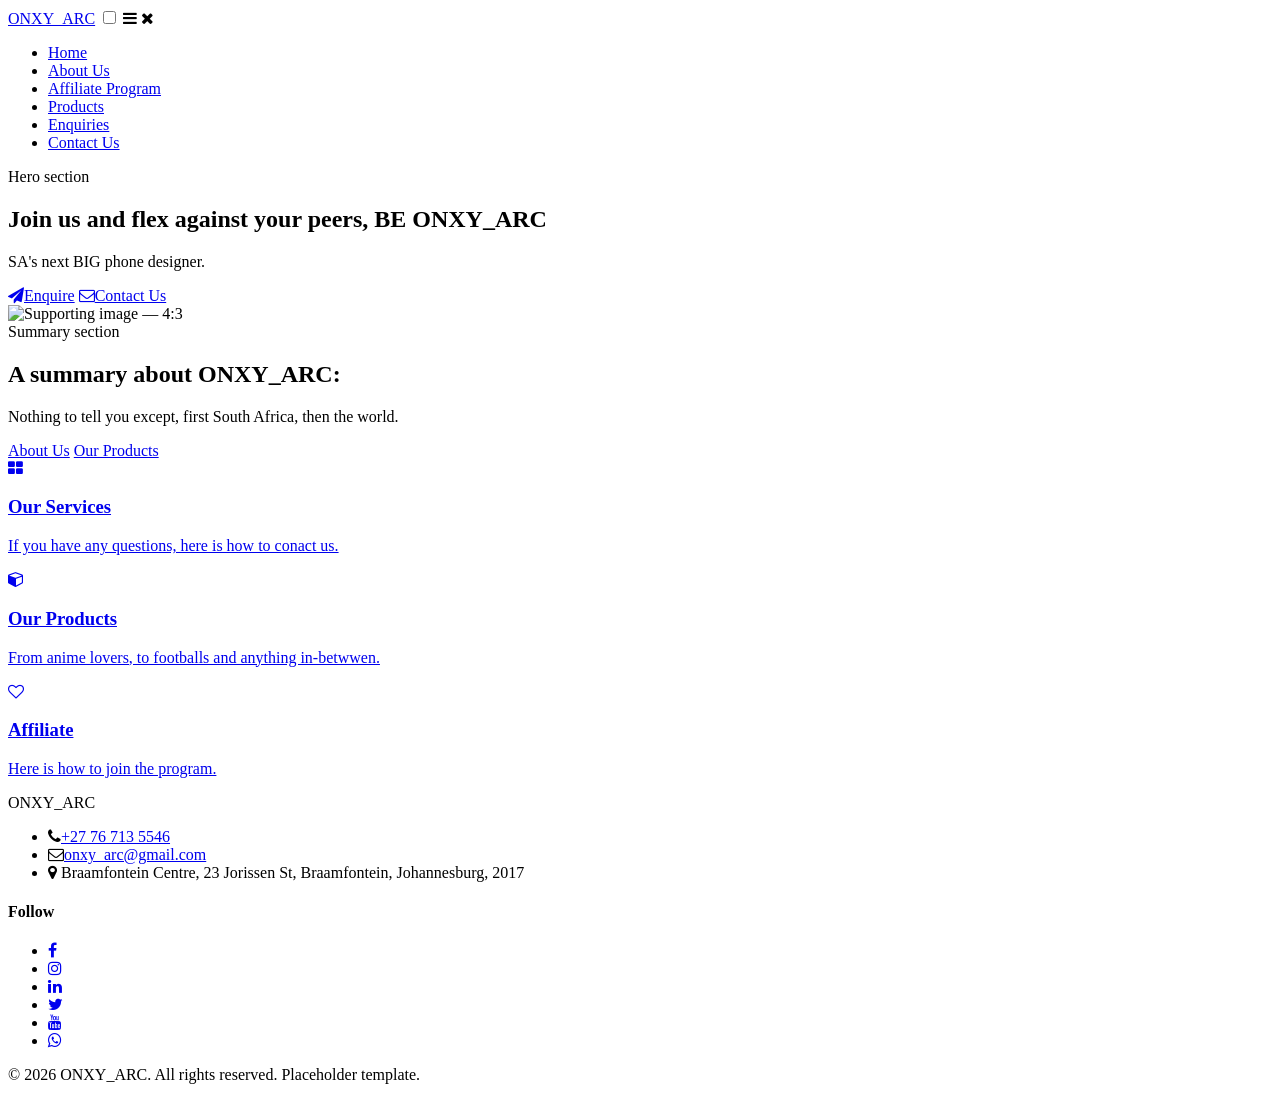
==== index.html @ 834c2d52 "Add initial index.html for ONXY_ARC homepage This is the initial commit of the index.html file, whic" ====
<!DOCTYPE html>
<html lang="en">

<head>
    <meta charset="UTF-8">
    <meta name="viewport" content="width=device-width, initial-scale=1.0">
    <title>Home | ONXY_ARC</title>
    <link rel="stylesheet" href="https://cdnjs.cloudflare.com/ajax/libs/font-awesome/4.7.0/css/font-awesome.min.css">
    <link rel="stylesheet" href="css/style.css">
</head>

<body>

    <header class="site-header">
        <div class="container header-inner">
            <a href="index.html" class="logo">ONXY_ARC</a>
            <input type="checkbox" id="nav-toggle" class="nav-toggle-input">
            <label for="nav-toggle" class="nav-toggle" aria-label="Toggle menu">
                <i class="fa fa-bars icon-open" aria-hidden="true"></i>
                <i class="fa fa-times icon-close" aria-hidden="true"></i>
            </label>
            <nav class="main-nav" aria-label="Main navigation">
                <ul>
                    <li><a href="index.html" aria-current="page">Home</a></li>
                    <li><a href="about.html">About Us</a></li>
                    <li><a href="affiliate.html">Affiliate Program</a></li>
                    <li><a href="products.html">Products</a></li>
                    <li><a href="enquiry.html">Enquiries</a></li>
                    <li><a href="contact.html">Contact Us</a></li>
                </ul>
            </nav>
        </div>
    </header>

    <main>
        <div class="container">
            <section class="hero-banner">
                
                    <div class="hero-content">
                        <span class="eyebrow">Hero section</span>
                        <h1>Join us and flex against your peers,
                BE ONXY_ARC</h1>
                        <p>
                            SA's next BIG phone designer.
                        </p>
                        <div class="hero-buttons">
                            <a href="enquiries.html" class="btn btn-primary"><i class="fa fa-paper-plane"
                                    aria-hidden="true"></i>Enquire</a>
                            <a href="contact.html" class="btn btn-secondary-light"><i class="fa fa-envelope-o"
                                    aria-hidden="true"></i>Contact Us</a>
                        </div>
                    </div>
            
            </section>
        </div>

        <section class="section">
            <div class="container split">
                <div class="split-image">
                    <img src="./images/phone case.jpg" alt="Supporting image — 4:3">
                </div>
                <div class="split-text">
                    <span class="eyebrow">Summary section</span>
                    <h2>A summary about ONXY_ARC:</h2>
                    <p>Nothing to tell you except, first South Africa, then the world.</p>
                    <div class="hero-buttons">
                        <a href="about_us.html" class="btn btn-primary">About Us</a>
                        <a href="product.html" class="btn btn-secondary">Our Products</a>
                    </div>
                </div>
            </div>
        </section>

        <section class="section section-alt">
            <div class="container">
                <div class="card-grid">
                    <a class="card" href="contact.html">
                        <i class="fa fa-th-large card-icon" aria-hidden="true"></i>
                        <h3>Our Services</h3>
                        <p>If you have any questions, here is how to conact us.</p>
                    </a>
                    <a class="card" href="products.html">
                        <i class="fa fa-cube card-icon" aria-hidden="true"></i>
                        <h3>Our Products</h3>
                        <p>From anime lovers, to footballs and anything in-betwwen.</p>
                    </a>
                    <a class="card" href="affiliate.html">
                        <i class="fa fa-heart-o card-icon" aria-hidden="true"></i>
                        <h3>Affiliate</h3>
                        <p>Here is how to join the program.</p>
                    </a>
                </div>
            </div>
        </section>
    </main>

    <footer class="site-footer">
        <div class="container footer-inner">
            <div class="footer-col">
                <p class="logo">ONXY_ARC</p>
                <ul class="icon-list">
                    <li><i class="fa fa-phone" aria-hidden="true"></i><a href="tel:+27444444444">+27 76 713 5546</a>
                    </li>
                    <li><i class="fa fa-envelope-o" aria-hidden="true"></i><a
                            href="mailto:dummy@email.com">onxy_arc@gmail.com</a></li>
                    <li><i class="fa fa-map-marker" aria-hidden="true"></i><span>
                            Braamfontein Centre, 23 Jorissen St, Braamfontein, Johannesburg, 2017</span></li>
                </ul>
            </div>
            <div class="footer-col">
                <h4>Follow</h4>
                <ul class="social-list">
                    <li><a class="icon-btn" href="#" aria-label="Facebook"><i class="fa
fa-facebook" aria-hidden="true"></i></a></li>
                    <li><a class="icon-btn" href="#" aria-label="Instagram"><i class="fa
fa-instagram" aria-hidden="true"></i></a></li>
                    <li><a class="icon-btn" href="#" aria-label="LinkedIn"><i class="fa
fa-linkedin" aria-hidden="true"></i></a></li>
                    <li><a class="icon-btn" href="#" aria-label="Twitter"><i class="fa fa-twitter"
                                aria-hidden="true"></i></a></li>
                    <li><a class="icon-btn" href="#" aria-label="YouTube"><i class="fa fa-youtube"
                                aria-hidden="true"></i></a></li>
                    <li><a class="icon-btn" href="#" aria-label="WhatsApp"><i class="fa
fa-whatsapp" aria-hidden="true"></i></a></li>
                </ul>
            </div>
        </div>
        <p class="copyright">&copy; 2026 ONXY_ARC. All rights reserved. Placeholder
            template.</p>
    </footer>

</body>

</html>
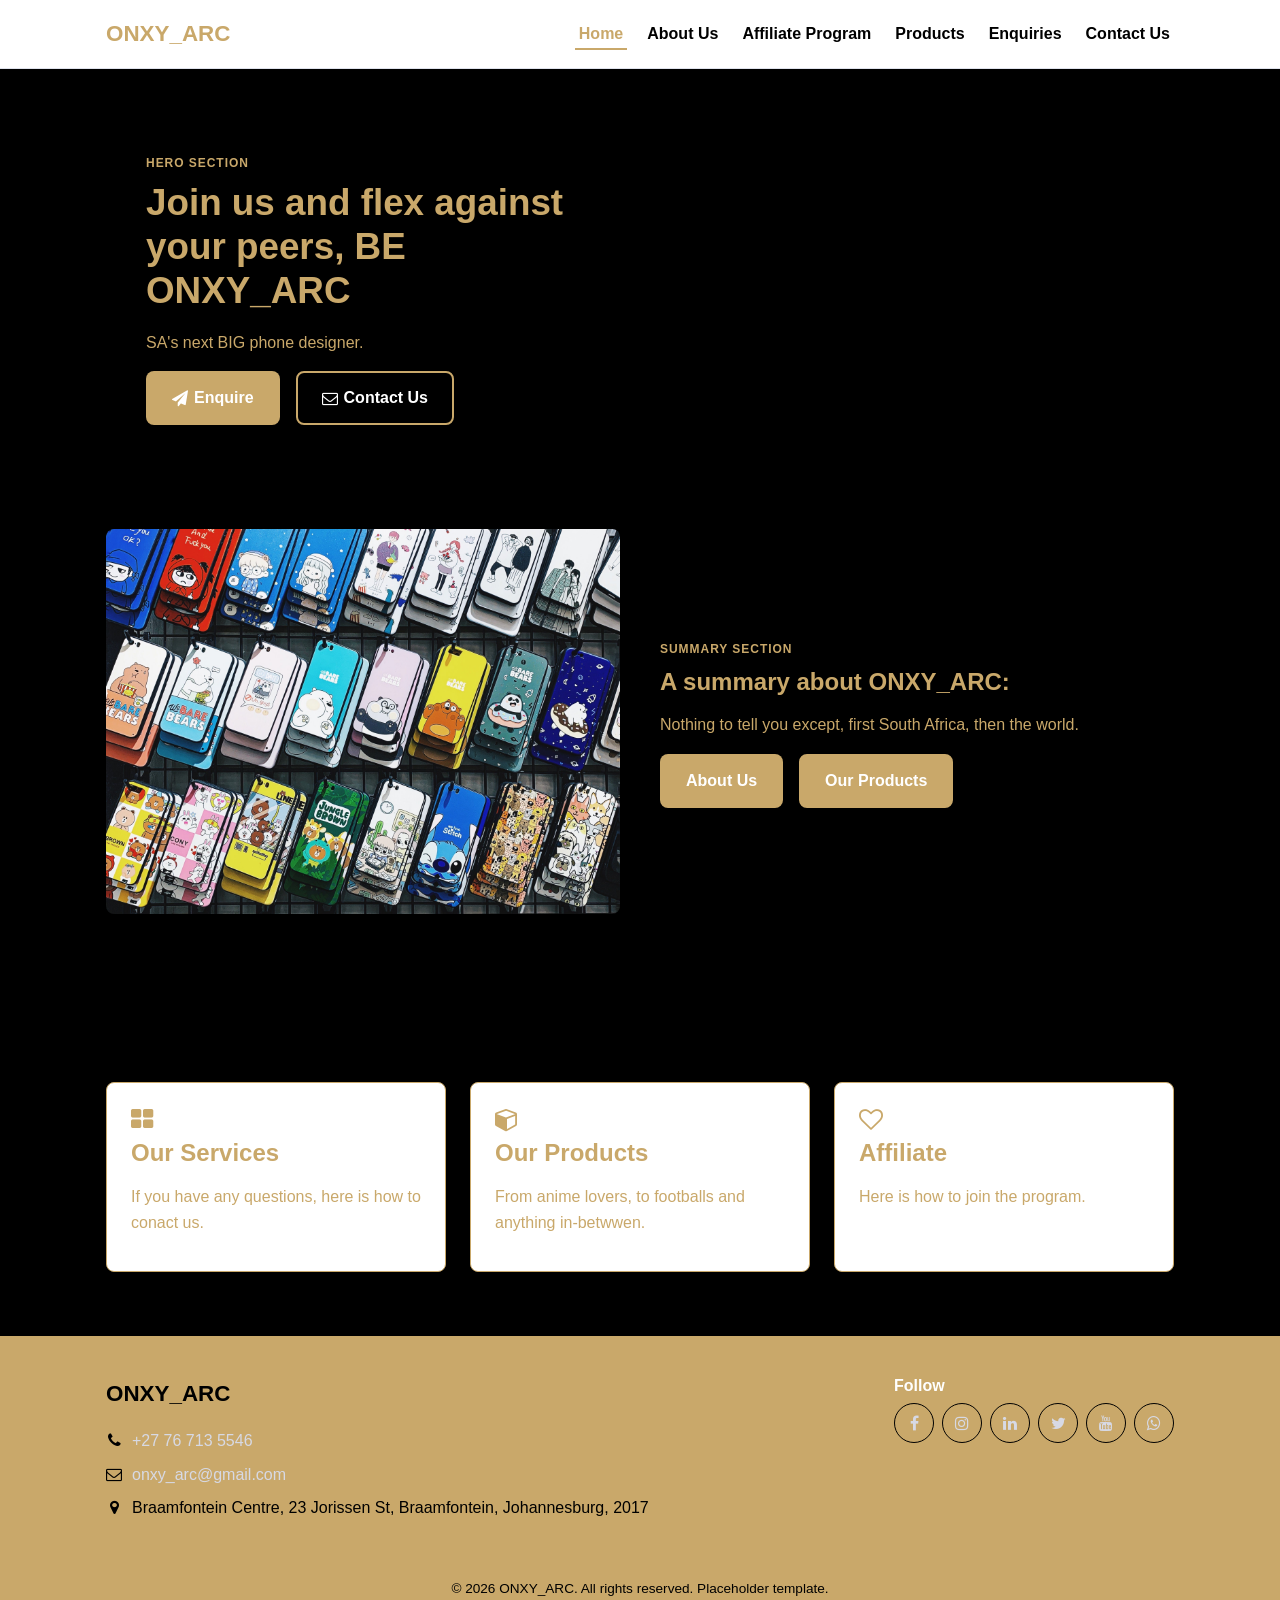
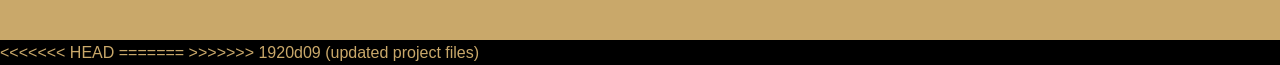
==== commit ea77b7e2: "updated project files" ====
--- a/index.html
+++ b/index.html
@@ -131,4 +131,8 @@
 
 </body>
 
+<<<<<<< HEAD
 </html>
+=======
+</html>
+>>>>>>> 1920d09 (updated project files)
--- a/css/style.css
+++ b/css/style.css
@@ -0,0 +1,720 @@
+* {
+    box-sizing: border-box;
+    margin: 0;
+    padding: 0;
+}
+
+html {
+    scroll-behavior: smooth;
+}
+
+body {
+    font-family: 'Segoe UI', Arial, Helvetica, sans-serif;
+    color: #c9a86a;
+    background-color: #000000;
+    line-height: 1.6;
+}
+
+img {
+    max-width: 100%;
+    display: block;
+}
+
+a {
+    color: #c9a86a;
+    text-decoration: none;
+}
+
+a:hover,
+a:focus {
+    color: #c9a86a;
+    text-decoration: underline;
+}
+
+a:focus-visible,
+button:focus-visible,
+input:focus-visible,
+textarea:focus-visible,
+select:focus-visible,
+label:focus-visible {
+    outline: 3px solid #e8a33d;
+    outline-offset: 2px;
+}
+
+h1,
+h2,
+h3,
+h4 {
+    font-weight: 700;
+    line-height: 1.2;
+    margin-bottom: 16px;
+}
+
+h1 {
+    font-size: 2.3rem;
+}
+
+h2 {
+    font-size: 1.5rem;
+}
+
+h3 {
+    font-size: 1.5rem;
+}
+
+p {
+    margin-bottom: 16px;
+    color: #c9a86a;
+}
+
+.eyebrow {
+    display: inline-block;
+    font-size: 0.75rem;
+    font-weight: 700;
+    letter-spacing: 0.08em;
+    text-transform: uppercase;
+    color: #c9a86a;
+    margin-bottom: 8px;
+}
+
+.container {
+    max-width: 1100px;
+    margin-left: auto;
+    margin-right: auto;
+    padding-left: 16px;
+    padding-right: 16px;
+}
+
+.section {
+    padding-top: 64px;
+    padding-bottom: 64px;
+}
+
+.section-alt {
+    background-color: #000000;
+}
+
+.page-header {
+    text-align: center;
+    padding-top: 64px;
+    padding-bottom: 24px;
+}
+
+.page-header p {
+    max-width: 60ch;
+    margin-left: auto;
+    margin-right: auto;
+}
+
+.btn {
+    display: inline-flex;
+    align-items: center;
+    padding: 12px 24px;
+    border-radius: 8px;
+    font-weight: 700;
+    border: 2px solid transparent;
+    cursor: pointer;
+    transition: background-color 0.2s ease, color 0.2s ease, border-color 0.2s ease;
+}
+
+.btn i {
+    margin-right: 6px;
+}
+
+.btn-primary {
+    background-color: #c9a86a;
+    color: #ffffff;
+}
+
+.btn-primary:hover {
+    background-color: #ffffff;
+    color: #c9a86a;
+}
+
+.btn-secondary {
+    background-color: #c9a86a;
+    border-color: #c9a86a;
+    color: #ffffff;
+}
+
+.btn-secondary:hover {
+    background-color: #ffffff;
+    color: #c9a86a;
+}
+
+/* A light-outlined button, made specifically for sitting on top of a
+ dark photo (you'll use this on the hero banner shortly), where a
+ dark-text button would be hard to read against a photo. */
+.btn-secondary-light {
+    background-color: transparent;
+    border-color: #c9a86a;
+    color: #ffffff;
+}
+
+.btn-secondary-light:hover {
+    background-color: #ffffff;
+    color: #c9a86a;
+}
+
+/* A green button, used for the "Send" button on both forms later in
+ this tutorial. */
+.btn-success {
+    background-color: #c9a86a;
+    color: #ffffff;
+}
+
+.btn-success:hover {
+    background-color: #c9a86a;
+}
+
+.btn-block {
+    display: flex;
+    justify-content: center;
+    width: 100%;
+}
+
+.site-header {
+    border-bottom: 1px solid #dfe2ec;
+    position: sticky;
+    top: 0;
+    background-color: #ffffff;
+    z-index: 100;
+}
+
+.header-inner {
+    display: flex;
+    align-items: center;
+    justify-content: space-between;
+    padding-top: 16px;
+    padding-bottom: 16px;
+}
+
+.logo {
+    font-weight: 700;
+    font-size: 1.4rem;
+    color: #c9a86a;
+}
+
+.main-nav ul {
+    list-style: none;
+    display: flex;
+    gap: 16px;
+}
+
+.main-nav a {
+    color: #000000;
+    font-weight: 600;
+    padding: 6px 4px;
+    border-bottom: 2px solid transparent;
+}
+
+.main-nav a:hover,
+.main-nav a[aria-current="page"] {
+    color: #c9a86a;
+    border-bottom-color: #c9a86a;
+    text-decoration: none;
+}
+
+/*checkbox itself is never visible — it only exists to hold the
+ open/closed state. */
+.nav-toggle-input {
+    position: absolute;
+    opacity: 0;
+    pointer-events: none;
+}
+
+/* The <label> is what the user actually sees and clicks. */
+.nav-toggle {
+    display: none;
+    align-items: center;
+    justify-content: center;
+    width: 40px;
+    height: 40px;
+    border: 1px solid #dfe2ec;
+    border-radius: 8px;
+    color: #c9a86a;
+    font-size: 1.2rem;
+    cursor: pointer;
+}
+
+/* Show only the "closed" (hamburger) icon by default... */
+.nav-toggle .icon-close {
+    display: none;
+}
+
+/* ...then swap which icon is visible once the checkbox is checked. */
+.nav-toggle-input:checked~.nav-toggle .icon-open {
+    display: none;
+}
+
+.nav-toggle-input:checked~.nav-toggle .icon-close {
+    display: inline-block;
+}
+
+.site-footer {
+    background-color: #c9a86a;
+    color: #000000;
+    padding-top: 40px;
+    padding-bottom: 24px;
+}
+
+.footer-inner {
+    display: flex;
+    flex-wrap: wrap;
+    gap: 40px;
+    justify-content: space-between;
+    margin-bottom: 24px;
+}
+
+.site-footer .logo {
+    color: #000000;
+}
+
+.site-footer a {
+    color: #d7d9e4;
+}
+
+.site-footer a:hover {
+    color: #e8a33d;
+}
+
+.footer-col h4 {
+    color: #ffffff;
+    font-size: 1rem;
+    margin-bottom: 8px;
+}
+
+.copyright {
+    border-top: 1px solid #c9a86a;
+    padding-top: 16px;
+    text-align: center;
+    font-size: 0.85rem;
+    color: #000000;
+}
+
+.icon-list {
+    list-style: none;
+    margin-bottom: 16px;
+}
+
+.icon-list li {
+    display: flex;
+    align-items: flex-start;
+    gap: 10px;
+    margin-bottom: 8px;
+}
+
+.icon-list i {
+    color: #000000;
+    width: 16px;
+    text-align: center;
+    margin-top: 4px;
+    flex: none;
+}
+
+.social-list {
+    list-style: none;
+    display: flex;
+    flex-wrap: wrap;
+    gap: 8px;
+}
+
+.icon-btn {
+    display: inline-flex;
+    align-items: center;
+    justify-content: center;
+    width: 40px;
+    height: 40px;
+    border-radius: 50%;
+    border: 1px solid #000000;
+    color: #000000;
+    font-size: 1rem;
+}
+
+.icon-btn:hover,
+.icon-btn:focus {
+    color: #000000;
+    border-color: #c9a86a;
+    text-decoration: none;
+}
+
+.site-footer .icon-btn {
+    border-color: #000000;
+    color: #d7d9e4;
+}
+
+.site-footer .icon-btn:hover {
+    color: #ffffff;
+    border-color: #000000;
+}
+
+.hero-banner {
+    position: relative;
+    overflow: hidden;
+    background-color: #000000;
+    border-radius: 8px;
+    margin-top: 40px;
+}
+
+.hero-photo {
+    width: 100%;
+    aspect-ratio: 5 / 2;
+    object-fit: cover;
+}
+
+.hero-overlay {
+    position: absolute;
+    inset: 0;
+    display: flex;
+    align-items: center;
+    background: linear-gradient(100deg,
+            rgba(35, 37, 48, 0.82) 0%,
+            rgba(35, 37, 48, 0.55) 45%,
+            rgba(35, 37, 48, 0.15) 100%);
+}
+
+.hero-content {
+    color: rgba(201, 168, 106, 1);
+    padding: 40px;
+    max-width: 520px;
+}
+
+.hero-content .eyebrow {
+    color: #c9a86a;
+}
+
+.hero-content p {
+    color: rgba(201, 168, 106, 1);
+}
+
+.hero-buttons {
+    display: flex;
+    flex-wrap: wrap;
+    gap: 16px;
+    margin-top: 16px;
+}
+
+.split {
+    display: flex;
+    flex-wrap: wrap;
+    align-items: center;
+    gap: 40px;
+}
+
+.split-image,
+.split-text {
+    flex: 1 1 340px;
+}
+
+.split-image img {
+    border-radius: 8px;
+    width: 100%;
+    aspect-ratio: 4 / 3;
+    object-fit: cover;
+}
+
+/* Add this class alongside .split-image whenever the photo should
+ stay a perfect square instead of the usual 4:3 landscape crop —
+ used for the portrait photo on the About Us page. */
+.split-image.is-square img {
+    aspect-ratio: 1 / 1;
+}
+
+.card-grid {
+    display: grid;
+    grid-template-columns: repeat(auto-fit, minmax(230px, 1fr));
+    gap: 24px;
+    margin-top: 40px;
+}
+
+.grid-4 {
+    display: grid;
+    grid-template-columns: 1fr;
+    gap: 24px;
+    margin-top: 40px;
+}
+
+@media (min-width: 560px) {
+    .grid-4 {
+        grid-template-columns: repeat(2, 1fr);
+    }
+}
+
+@media (min-width: 900px) {
+    .grid-4 {
+        grid-template-columns: repeat(4, 1fr);
+    }
+}
+
+.card {
+    background-color: #ffffff;
+    border: 1px solid #c9a86a;
+    border-radius: 8px;
+    padding: 24px;
+    min-height: 190px;
+    display: flex;
+    flex-direction: column;
+    transition: box-shadow 0.2s ease, transform 0.2s ease;
+}
+
+.card:hover {
+    box-shadow: 0 8px 20px rgba(0, 0, 0, 0.08);
+    transform: translateY(-3px);
+}
+
+.card .card-icon {
+    font-size: 1.5rem;
+    color: #c9a86a;
+    margin-bottom: 8px;
+}
+
+.card p {
+    margin-bottom: 0;
+    flex: 1;
+}
+
+.product-card {
+    border: 1px solid #dfe2ec;
+    border-radius: 8px;
+    overflow: hidden;
+    background-color: #000000;
+    display: flex;
+    flex-direction: column;
+}
+
+.product-image {
+    position: relative;
+}
+
+.product-image img {
+    width: 100%;
+    aspect-ratio: 1 / 1;
+    object-fit: cover;
+}
+
+.add-cart {
+    position: absolute;
+    top: 10px;
+    right: 10px;
+    display: inline-flex;
+    align-items: center;
+    gap: 4px;
+    background-color: #c9a86a;
+    color: #ffffff;
+    font-size: 0.72rem;
+    font-weight: 700;
+    padding: 5px 10px;
+    border-radius: 999px;
+    border: 1px solid #dfe2ec;
+}
+
+.add-cart:hover {
+    color: #ffffff;
+    border-color: #ffffff;
+}
+
+.product-card-body {
+    padding: 16px;
+    display: flex;
+    flex-direction: column;
+    gap: 4px;
+}
+
+.product-meta {
+    display: flex;
+    justify-content: space-between;
+    font-size: 0.85rem;
+    color: #c9a86a;
+}
+
+.visually-hidden {
+    position: absolute;
+    width: 1px;
+    height: 1px;
+    padding: 0;
+    margin: -1px;
+    overflow: hidden;
+    clip: rect(0, 0, 0, 0);
+    white-space: nowrap;
+    border: 0;
+}
+
+.search-pill {
+    position: relative;
+    max-width: 420px;
+    margin: 0 auto 40px;
+}
+
+.search-pill i {
+    position: absolute;
+    top: 50%;
+    left: 18px;
+    transform: translateY(-50%);
+    color: #c9a86a;
+    pointer-events: none;
+}
+
+.search-pill input {
+    width: 100%;
+    padding: 12px 16px 12px 42px;
+    border: 1px solid #dfe2ec;
+    border-radius: 999px;
+    font: inherit;
+    background-color: #ffffff;
+}
+
+.search-pill input:focus {
+    border-color: #4d5ea3;
+}
+
+.form-layout {
+    display: flex;
+    flex-wrap: wrap;
+    gap: 24px;
+    align-items: flex-start;
+}
+
+.form-card,
+.info-card {
+    flex: 1 1 340px;
+    border: 1px solid #c9a86a;
+    border-radius: 8px;
+    padding: 24px;
+}
+
+.form-card {
+    background-color: #000000;
+}
+
+.form-group {
+    margin-bottom: 16px;
+}
+
+.form-group label {
+    display: block;
+    font-weight: 600;
+    font-size: 0.9rem;
+    margin-bottom: 4px;
+}
+
+.form-group input,
+.form-group select,
+.form-group textarea {
+    width: 100%;
+    padding: 10px 12px;
+    border: 1px solid #dfe2ec;
+    border-radius: 8px;
+    font: inherit;
+    background-color: #ffffff;
+}
+
+.form-group input:focus,
+.form-group select:focus,
+.form-group textarea:focus {
+    border-color: #4d5ea3;
+}
+
+.form-row {
+    display: flex;
+    gap: 16px;
+    flex-wrap: wrap;
+}
+
+.form-row .form-group {
+    flex: 1 1 160px;
+}
+
+.faq-item {
+    border-bottom: 1px solid #dfe2ec;
+    padding: 16px 0;
+}
+
+.faq-item h3 {
+    font-size: 1rem;
+    margin-bottom: 6px;
+}
+
+.faq-item h3 i {
+    color: #c9a86a;
+    margin-right: 6px;
+}
+
+.faq-item p {
+    margin-bottom: 0;
+}
+
+@media (max-width: 700px) {
+    /* anything in here only applies when the window is
+ 700 pixels wide or narrower */
+}
+
+@media (max-width: 700px) {
+    .nav-toggle {
+        display: flex;
+    }
+
+    .main-nav {
+        display: none;
+        width: 100%;
+    }
+
+    .nav-toggle-input:checked~.main-nav {
+        display: block;
+    }
+
+    .main-nav ul {
+        flex-direction: column;
+        gap: 0;
+        padding-bottom: 16px;
+    }
+
+    .main-nav a {
+        display: block;
+        padding: 10px 4px;
+        border-bottom: 1px solid #c9a86a;
+    }
+
+    .header-inner {
+        flex-wrap: wrap;
+    }
+
+    .hero-photo {
+        aspect-ratio: 4 / 3;
+    }
+
+    .hero-overlay {
+        background: linear-gradient(180deg,
+                rgba(35, 37, 48, 0.35) 0%,
+                rgba(35, 37, 48, 0.88) 100%);
+        align-items: flex-end;
+    }
+
+    .hero-content {
+        max-width: 100%;
+    }
+
+    h1 {
+        font-size: 1.9rem;
+    }
+
+    h2 {
+        font-size: 1.5rem;
+    }
+}
+
+@media (min-width: 560px) {
+    .grid-4 {
+        grid-template-columns: repeat(2, 1fr);
+    }
+}
+
+@media (min-width: 900px) {
+    .grid-4 {
+        grid-template-columns: repeat(4, 1fr);
+    }
+<<<<<<< HEAD
+}
+
+=======
+}
+>>>>>>> 1920d09 (updated project files)
